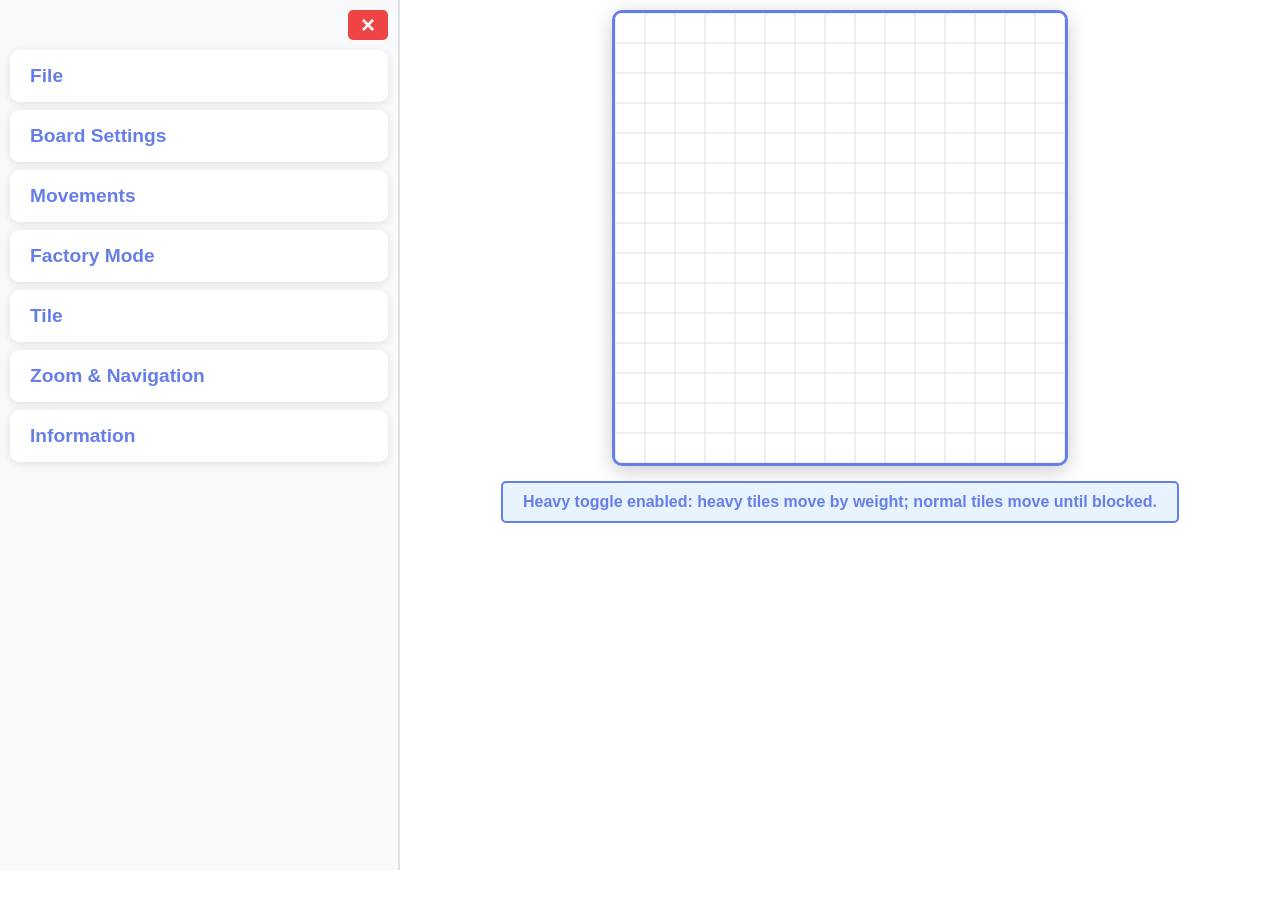
==== static/heavy-tile.html @ 8b8dff1f "Heavy Tiles implemented" ====
<!DOCTYPE html>
<html lang="en">
<head>
    <meta charset="UTF-8">
    <meta name="viewport" content="width=device-width, initial-scale=1.0">
    <title>TumbleTiles - Heavy Tile Mode</title>
    <link rel="stylesheet" href="style.css">
</head>
<body>
    <div class="container">
        <button id="open-settings" class="settings-btn" style="display: none;">Settings</button>
        <div class="main-content">
            <!-- Left Panel - Controls -->
            <div class="control-panel" id="control-panel">
                <button id="close-settings" class="close-btn">&times;</button>
                <!-- File Tab -->
                <details class="collapsible-section">
                    <summary>File</summary>
                    <div class="section-content">
                        <input type="file" id="file-input" accept=".xml" style="display: none;">
                        <button id="load-file">Load XML File</button>
                        <button id="save-file">Save XML</button>
                        
                        <h3 style="margin-top: 20px; font-size: 1.1em;">Load Examples</h3>
                        <div class="form-group">
                            <label for="example-select">Select Example:</label>
                            <select id="example-select">
                                <option value="">-- Select Example --</option>
                                <option value="Cat.xml">Cat</option>
                                <option value="Cat2.xml">Cat 2</option>
                                <option value="Shuriken.xml">Shuriken</option>
                                <option value="Reconfiguration.xml">Reconfiguration</option>
                                <option value="ReconfigurationEmpty.xml">Reconfiguration Empty</option>
                                <option value="Relocation.xml">Relocation</option>
                                <option value="RelocationEmpty.xml">Relocation Empty</option>
                                <option value="x-monotonc repcator.xml">X-Monotonic Replicator</option>
                            </select>
                        </div>
                        <button id="load-example">Load Example</button>
                        
                        <div class="form-group" style="margin-top: 15px;">
                            <label>
                                <input type="checkbox" id="activate-on-load">
                                Activate glues on load
                            </label>
                        </div>
                    </div>
                </details>

                <!-- Board Tab -->
                <details class="collapsible-section">
                    <summary>Board Settings</summary>
                    <div class="section-content">
                        <div class="form-group">
                            <label for="board-width">Width:</label>
                            <input type="number" id="board-width" value="15" min="5" max="200">
                        </div>
                        <div class="form-group">
                            <label for="board-height">Height:</label>
                            <input type="number" id="board-height" value="15" min="5" max="200">
                        </div>
                        <button id="resize-board">Resize Board</button>
                        <button id="clear-board">Clear Board</button>
                        
                        <div class="form-group">
                            <label>
                                <input type="checkbox" id="show-labels" checked>
                                Show tile labels
                            </label>
                        </div>
                        <div class="form-group">
                            <label>
                                <input type="checkbox" id="show-glues" checked>
                                Show glues
                            </label>
                        </div>
                        <div class="form-group">
                            <label>
                                <input type="checkbox" id="performance-mode">
                                Performance Mode
                            </label>
                        </div>
                        <p style="font-size: 11px; color: #666; margin-top: 5px;">
                            Auto-enabled for 1000+ tiles. Disables labels, glues, and grid for faster rendering.
                            Uncheck to see details (may be slower).
                        </p>
                    </div>
                </details>

                <!-- Movements Tab -->
                <details class="collapsible-section">
                    <summary>Movements</summary>
                    <div class="section-content">
                        <h3 style="margin-top: 10px; font-size: 1.1em;">Movement Controls</h3>
                        <div class="direction-grid">
                            <button class="dir-btn" data-dir="N">↑</button>
                            <button class="dir-btn" data-dir="W">←</button>
                            <button class="dir-btn" data-dir="E">→</button>
                            <button class="dir-btn" data-dir="S">↓</button>
                        </div>
                        <button id="activate-glues">Activate Glues</button>
                        <button id="undo-action" style="margin-top: 10px;">↶ Undo (Ctrl+Z)</button>
                        
                        <h3 style="margin-top: 20px; font-size: 1.1em;">Script Execution</h3>
                        <div class="form-group">
                            <label for="script-preset">Load Preset:</label>
                            <select id="script-preset">
                                <option value="">-- Select Preset --</option>
                                <option value="NNESSW">Pattern 1: NNESSW</option>
                                <option value="NESW">Pattern 2: NESW</option>
                                <option value="NWSE">Pattern 3: NWSE</option>
                                <option value="NNNN">North x4: NNNN</option>
                                <option value="EEEE">East x4: EEEE</option>
                                <option value="SSSS">South x4: SSSS</option>
                                <option value="WWWW">West x4: WWWW</option>
                                <option value="NESWNWSE">Clockwise: NESWNWSE</option>
                                <option value="NWNESWSE">Alternating: NWNESWSE</option>
                            </select>
                        </div>
                        <textarea id="script-input" placeholder="Enter sequence: NESW&#10;Example: NNESSW" rows="3"></textarea>
                        <div class="form-group">
                            <label for="script-delay">Delay (ms):</label>
                            <input type="number" id="script-delay" value="500" min="0" max="5000" step="100">
                        </div>
                        <div class="form-group">
                            <label>
                                <input type="checkbox" id="script-loop">
                                Loop Sequence
                            </label>
                        </div>
                        <button id="run-script">Run Script</button>
                        <button id="stop-script">Stop Script</button>
                    </div>
                </details>

                <!-- Factory Mode Tab -->
                <details class="collapsible-section">
                    <summary>Factory Mode</summary>
                    <div class="section-content">
                        <div class="form-group">
                            <label>
                                <input type="checkbox" id="factory-mode">
                                Enable Factory Mode
                            </label>
                        </div>
                        <p style="font-size: 12px; color: #666; margin-top: 10px;">
                            When enabled, tiles that hit the borders will be removed from the board.
                        </p>
                    </div>
                </details>

                <!-- Tile Tab -->
                <details class="collapsible-section">
                    <summary>Tile</summary>
                    <div class="section-content">
                        <h3 style="margin-top: 10px; font-size: 1.1em;">Tile Palette</h3>
                        <div class="tile-palette" id="tile-palette">
                            <!-- Tile palette items will be added here dynamically -->
                        </div>
                        <div id="palette-actions" style="margin-top: 10px; display: none;">
                            <button id="modify-tile-type" style="font-size: 12px; padding: 5px 10px; background: #10b981;">Modify Selected</button>
                            <button id="delete-tile-type" style="font-size: 12px; padding: 5px 10px; background: #ef4444;">Delete Selected</button>
                            <div style="margin-top: 8px;">
                                <label style="font-size: 12px;">
                                    <input type="checkbox" id="update-board-tiles">
                                    Update all board tiles with same name
                                </label>
                            </div>
                        </div>
                        <div style="margin-top: 10px;">
                            <button id="save-tile-type" style="font-size: 12px; padding: 5px 10px;">Save Current as Tile Type</button>
                            <button id="save-palette" style="font-size: 12px; padding: 5px 10px; margin-top: 5px;">Export Palette</button>
                            <input type="file" id="palette-input" accept=".json" style="display: none;">
                            <button id="load-palette" style="font-size: 12px; padding: 5px 10px; margin-top: 5px;">Import Palette</button>
                        </div>
                        
                        <h3 style="margin-top: 20px; font-size: 1.1em;">Current Tile Settings</h3>
                        <div class="form-group">
                            <label for="tile-color">Color:</label>
                            <input type="color" id="tile-color" value="#3498db">
                        </div>
                        <div class="form-group">
                            <label for="tile-name">Name (optional):</label>
                            <input type="text" id="tile-name" placeholder="Tile name">
                        </div>
                        <div class="form-group">
                            <label for="tile-weight">Weight (heavy tile move limit):</label>
                            <input type="number" id="tile-weight" value="4" min="1" max="50">
                        </div>
                        <div class="form-group">
                            <label>
                                <input type="checkbox" id="tile-heavy">
                                Heavy Tile (moves by weight)
                            </label>
                        </div>
                        <div class="glues-group">
                            <label>Glues (use commas for multiple):</label>
                            <div class="glue-inputs">
                                <div class="glue-input-row">
                                    <label class="glue-label">North:</label>
                                    <input type="text" id="glue-n" placeholder="e.g., A or A,B,C">
                                </div>
                                <div class="glue-input-row">
                                    <label class="glue-label">East:</label>
                                    <input type="text" id="glue-e" placeholder="e.g., A or A,B,C">
                                </div>
                                <div class="glue-input-row">
                                    <label class="glue-label">South:</label>
                                    <input type="text" id="glue-s" placeholder="e.g., A or A,B,C">
                                </div>
                                <div class="glue-input-row">
                                    <label class="glue-label">West:</label>
                                    <input type="text" id="glue-w" placeholder="e.g., A or A,B,C">
                                </div>
                            </div>
                        </div>
                        <div class="form-group">
                            <label>
                                <input type="checkbox" id="tile-concrete">
                                Concrete Tile
                            </label>
                        </div>
                        <button id="add-tile">Add Tile</button>
                        <button id="toggle-click-mode">Enable Click-to-Add</button>
                        
                        <h3 style="margin-top: 20px; font-size: 1.1em;">Quick Actions</h3>
                        <button id="toggle-add-mode" class="mode-btn">Add Mode (Ctrl+A)</button>
                        <button id="toggle-delete-mode" class="mode-btn">Delete Mode (Ctrl+D)</button>
                        <p style="font-size: 12px; color: #666; margin-top: 10px;">
                            • Hold Ctrl+A and click/drag to add tiles<br>
                            • Hold Ctrl+D and click/drag to delete tiles<br>
                            • Or use buttons to toggle modes
                        </p>
                    </div>
                </details>

                <!-- Zoom Tab -->
                <details class="collapsible-section">
                    <summary>Zoom & Navigation</summary>
                    <div class="section-content">
                        <button id="zoom-in">+ Zoom In</button>
                        <button id="zoom-out">- Zoom Out</button>
                        <button id="zoom-reset">Reset View</button>
                        <button id="center-board">Center Board</button>
                        <p style="margin-top: 10px; font-size: 12px; color: #666;">
                            • Scroll wheel to zoom<br>
                            • Click and drag to pan
                        </p>
                        
                        <h3 style="margin-top: 20px; font-size: 1.1em;">Info</h3>
                        <div id="info-display">
                            <p>Tiles: <span id="tile-count">0</span></p>
                            <p>Polyominoes: <span id="poly-count">0</span></p>
                        </div>
                    </div>
                </details>

                <!-- Information Tab -->
                <details class="collapsible-section">
                    <summary>Information</summary>
                    <div class="section-content">
                        <h3 style="font-size: 1.1em; margin-bottom: 15px;">Research Group</h3>
                        <p style="margin-bottom: 10px;">
                            <a href="https://asarg.hackresearch.com/main/" target="_blank" style="color: #667eea; text-decoration: none; font-weight: 600;">
                                Visit Research Homepage →
                            </a>
                        </p>
                        
                        <h3 style="font-size: 1.1em; margin-top: 20px; margin-bottom: 15px;">Contact</h3>
                        <p style="margin-bottom: 10px;">
                            <a href="mailto:robert.schweller@utrgv.edu" style="color: #667eea; text-decoration: none;">
                                robert.schweller@utrgv.edu
                            </a>
                        </p>
                        
                        <h3 style="font-size: 1.1em; margin-top: 20px; margin-bottom: 15px;">GitHub</h3>
                        <p style="margin-bottom: 10px;">
                            <a href="https://github.com/asarg/TumbleTiles" target="_blank" style="color: #667eea; text-decoration: none; font-weight: 600;">
                                github.com/asarg/TumbleTiles →
                            </a>
                        </p>
                    </div>
                </details>
            </div>

            <!-- Right Panel - Canvas -->
            <div class="canvas-panel">
                <canvas id="board-canvas"></canvas>
                <div id="canvas-status"></div>
            </div>
        </div>
    </div>

    <script src="tumbletiles.js"></script>
    <script src="app.js"></script>
    <script src="heavy-tile.js"></script>
</body>
</html>
---- static/style.css ----
* {
    margin: 0;
    padding: 0;
    box-sizing: border-box;
}

body {
    font-family: 'Segoe UI', Tahoma, Geneva, Verdana, sans-serif;
    background: linear-gradient(135deg, #667eea 0%, #764ba2 100%);
    min-height: 100vh;
    padding: 0;
}

.container {
    max-width: 100%;
    margin: 0;
    background: white;
    border-radius: 0;
    box-shadow: none;
    overflow: hidden;
}

header {
    background: linear-gradient(135deg, #667eea 0%, #764ba2 100%);
    color: white;
    padding: 30px;
    text-align: center;
}

header h1 {
    font-size: 2.5em;
    margin-bottom: 10px;
}

header p {
    font-size: 1.1em;
    opacity: 0.9;
}

.main-content {
    display: grid;
    grid-template-columns: 400px 1fr;
    gap: 0;
    min-height: 800px;
    position: relative;
    transition: grid-template-columns 0.3s;
}

.main-content.controls-hidden {
    grid-template-columns: 0 1fr;
}

.main-content.controls-hidden .canvas-panel {
    justify-content: center;
}

.control-panel {
    background: #f8f9fa;
    padding: 10px;
    padding-top: 50px;
    overflow-y: auto;
    max-height: calc(100vh - 30px);
    border-right: 2px solid #dee2e6;
    transition: all 0.3s;
    position: relative;
}

.control-panel.hidden {
    transform: translateX(-100%);
    width: 0;
    padding: 0;
    opacity: 0;
}

.close-btn {
    position: absolute;
    top: 10px;
    right: 10px;
    width: 30px;
    height: 30px;
    background: #ef4444;
    color: white;
    border: none;
    border-radius: 5px;
    font-size: 24px;
    line-height: 1;
    cursor: pointer;
    display: flex;
    align-items: center;
    justify-content: center;
    z-index: 1000;
    transition: all 0.2s;
}

.close-btn:hover {
    background: #dc2626;
    transform: scale(1.1);
}

.settings-btn {
    position: fixed;
    top: 10px;
    left: 10px;
    z-index: 1000;
    padding: 10px 20px;
    background: linear-gradient(135deg, #667eea 0%, #764ba2 100%);
    color: white;
    border: none;
    border-radius: 8px;
    font-size: 16px;
    font-weight: 600;
    cursor: pointer;
    box-shadow: 0 4px 12px rgba(0, 0, 0, 0.3);
    transition: all 0.3s;
    width: auto;
    max-width: 150px;
}

.settings-btn:hover {
    transform: translateY(-2px);
    box-shadow: 0 6px 16px rgba(102, 126, 234, 0.5);
}

.collapsible-section {
    background: white;
    margin-bottom: 8px;
    border-radius: 10px;
    box-shadow: 0 2px 8px rgba(0, 0, 0, 0.1);
    overflow: hidden;
}

.collapsible-section summary {
    font-size: 1.2em;
    font-weight: 600;
    color: #667eea;
    padding: 15px 20px;
    cursor: pointer;
    user-select: none;
    list-style: none;
    background: white;
    transition: background 0.3s;
}

.collapsible-section summary::-webkit-details-marker {
    display: none;
}

.collapsible-section summary:hover {
    background: #f8f9fa;
}

.collapsible-section[open] summary {
    border-bottom: 2px solid #667eea;
}

.section-content {
    padding: 20px;
}

.section-content h3 {
    color: #667eea;
    margin-bottom: 10px;
}

.canvas-panel {
    padding: 10px;
    display: flex;
    flex-direction: column;
    align-items: center;
    justify-content: flex-start;
    background: #ffffff;
    overflow: auto;
    height: 100vh;
}

.section {
    background: white;
    padding: 20px;
    margin-bottom: 20px;
    border-radius: 10px;
    box-shadow: 0 2px 8px rgba(0, 0, 0, 0.1);
}

.section h2 {
    font-size: 1.3em;
    margin-bottom: 15px;
    color: #667eea;
    border-bottom: 2px solid #667eea;
    padding-bottom: 8px;
}

.form-group {
    margin-bottom: 15px;
}

.form-group label {
    display: block;
    margin-bottom: 5px;
    font-weight: 600;
    color: #495057;
}

.form-group input[type="number"],
.form-group input[type="text"],
.form-group input[type="color"] {
    width: 100%;
    padding: 10px;
    border: 2px solid #dee2e6;
    border-radius: 5px;
    font-size: 14px;
    transition: border-color 0.3s;
}

.form-group input[type="number"]:focus,
.form-group input[type="text"]:focus {
    outline: none;
    border-color: #667eea;
}

.form-group input[type="color"] {
    height: 45px;
    cursor: pointer;
}

.form-group input[type="checkbox"] {
    margin-right: 8px;
    transform: scale(1.2);
    cursor: pointer;
}

.glues-group {
    margin-bottom: 15px;
}

.glues-group label {
    display: block;
    margin-bottom: 8px;
    font-weight: 600;
    color: #495057;
}

.glue-inputs {
    display: flex;
    flex-direction: column;
    gap: 10px;
}

.glue-input-row {
    display: flex;
    align-items: center;
    gap: 10px;
}

.glue-label {
    min-width: 50px;
    font-size: 13px;
    font-weight: 600;
    color: #495057;
}

.glue-inputs input {
    flex: 1;
    padding: 8px 10px;
    border: 2px solid #dee2e6;
    border-radius: 5px;
    font-size: 14px;
    font-family: monospace;
}

.glue-inputs input:focus {
    outline: none;
    border-color: #667eea;
}

button {
    width: 100%;
    padding: 12px 20px;
    background: linear-gradient(135deg, #667eea 0%, #764ba2 100%);
    color: white;
    border: none;
    border-radius: 8px;
    font-size: 15px;
    font-weight: 600;
    cursor: pointer;
    transition: transform 0.2s, box-shadow 0.2s;
    margin-bottom: 10px;
}

button:hover {
    transform: translateY(-2px);
    box-shadow: 0 5px 15px rgba(102, 126, 234, 0.4);
}

button:active {
    transform: translateY(0);
}

button:disabled {
    background: #6c757d;
    cursor: not-allowed;
    opacity: 0.6;
}

button.active {
    background: linear-gradient(135deg, #28a745 0%, #20c997 100%);
}

.direction-grid {
    display: grid;
    grid-template-columns: repeat(4, 1fr);
    gap: 6px;
    margin-bottom: 15px;
}

.dir-btn {
    padding: 12px 8px;
    font-size: 20px;
    margin: 0;
    background: linear-gradient(135deg, #667eea 0%, #764ba2 100%);
    color: white;
    border: none;
    border-radius: 6px;
    cursor: pointer;
    transition: all 0.2s;
}

.dir-btn:hover {
    transform: translateY(-2px);
    box-shadow: 0 4px 8px rgba(102, 126, 234, 0.3);
}

.mode-btn {
    width: 100%;
    margin-bottom: 8px;
    transition: all 0.2s;
}

.mode-btn.active {
    background: linear-gradient(135deg, #10b981 0%, #059669 100%);
    transform: scale(1.02);
}

textarea {
    width: 100%;
    padding: 10px;
    border: 2px solid #dee2e6;
    border-radius: 5px;
    font-family: 'Courier New', monospace;
    font-size: 14px;
    resize: vertical;
    margin-bottom: 10px;
}

textarea:focus {
    outline: none;
    border-color: #667eea;
}

input[type="file"] {
    width: 100%;
    padding: 10px;
    margin-bottom: 10px;
    border: 2px solid #dee2e6;
    border-radius: 5px;
    font-size: 14px;
}

#board-canvas {
    border: 3px solid #667eea;
    border-radius: 10px;
    box-shadow: 0 5px 20px rgba(0, 0, 0, 0.2);
    background: white;
    cursor: grab;
}

#board-canvas:active {
    cursor: grabbing;
}

#canvas-status {
    margin-top: 15px;
    padding: 10px 20px;
    background: #e7f3ff;
    border: 2px solid #667eea;
    border-radius: 5px;
    color: #667eea;
    font-weight: 600;
    text-align: center;
    min-height: 20px;
}

#info-display {
    background: #f8f9fa;
    padding: 15px;
    border-radius: 5px;
    border-left: 4px solid #667eea;
}

#info-display p {
    margin-bottom: 8px;
    font-size: 15px;
    color: #495057;
}

#info-display span {
    font-weight: bold;
    color: #667eea;
    font-size: 18px;
}

/* Responsive design */
@media (max-width: 1200px) {
    .main-content {
        grid-template-columns: 1fr;
    }
    
    .control-panel {
        max-height: none;
        border-right: none;
        border-bottom: 2px solid #dee2e6;
    }
}

/* Scrollbar styling */
.control-panel::-webkit-scrollbar {
    width: 8px;
}

.control-panel::-webkit-scrollbar-track {
    background: #f1f1f1;
}

.control-panel::-webkit-scrollbar-thumb {
    background: #667eea;
    border-radius: 4px;
}

.control-panel::-webkit-scrollbar-thumb:hover {
    background: #764ba2;
}

/* Tile Palette Styles */
.tile-palette {
    border: 1px solid #ddd;
    border-radius: 4px;
    padding: 10px;
    max-height: 300px;
    overflow-y: auto;
    background: #f9f9f9;
    min-height: 80px;
}

.palette-tile {
    transition: transform 0.2s, box-shadow 0.2s;
}

.palette-tile:hover {
    transform: scale(1.05);
    box-shadow: 0 4px 12px rgba(0,0,0,0.3) !important;
}

.tile-palette::-webkit-scrollbar {
    width: 6px;
}

.tile-palette::-webkit-scrollbar-track {
    background: #f1f1f1;
    border-radius: 4px;
}

.tile-palette::-webkit-scrollbar-thumb {
    background: #667eea;
    border-radius: 4px;
}

.tile-palette::-webkit-scrollbar-thumb:hover {
    background: #764ba2;
}

#palette-actions {
    padding: 10px;
    background: #f0f0f0;
    border-radius: 4px;
    border: 1px solid #ddd;
}

#palette-actions button {
    width: 48%;
    color: white;
    border: none;
    border-radius: 4px;
    cursor: pointer;
    font-weight: 600;
}

#palette-actions button:hover {
    opacity: 0.9;
}
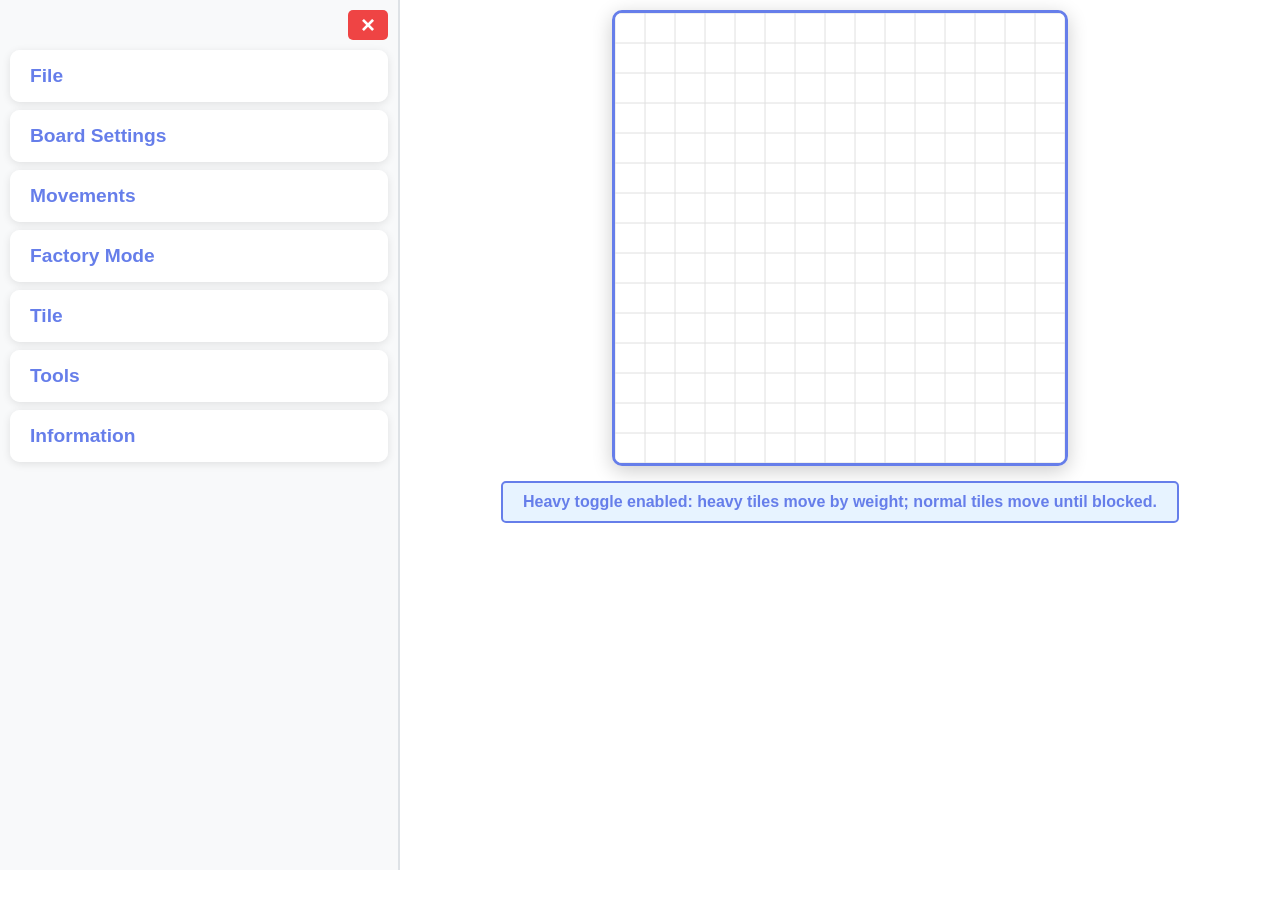
==== commit 6f2354c1: "Selection" ====
--- a/static/heavy-tile.html
+++ b/static/heavy-tile.html
@@ -234,10 +234,22 @@
                     </div>
                 </details>
 
-                <!-- Zoom Tab -->
-                <details class="collapsible-section">
-                    <summary>Zoom & Navigation</summary>
-                    <div class="section-content">
+                <!-- Tools Tab -->
+                <details class="collapsible-section">
+                    <summary>Tools</summary>
+                    <div class="section-content">
+                        <h3 style="font-size: 1.1em;">Selection</h3>
+                        <button id="toggle-select-mode" class="mode-btn">Enable Select Mode</button>
+                        <button id="copy-selection">Copy Selection</button>
+                        <button id="clear-selection">Deselect</button>
+                        <p id="selection-status" style="margin-top: 8px; font-size: 12px; color: #666;">
+                            Selection mode is off.
+                        </p>
+                        <p style="margin-top: 4px; font-size: 12px; color: #666;">
+                            • Drag to select tiles, then drag selected tiles to move
+                        </p>
+
+                        <h3 style="margin-top: 20px; font-size: 1.1em;">View</h3>
                         <button id="zoom-in">+ Zoom In</button>
                         <button id="zoom-out">- Zoom Out</button>
                         <button id="zoom-reset">Reset View</button>
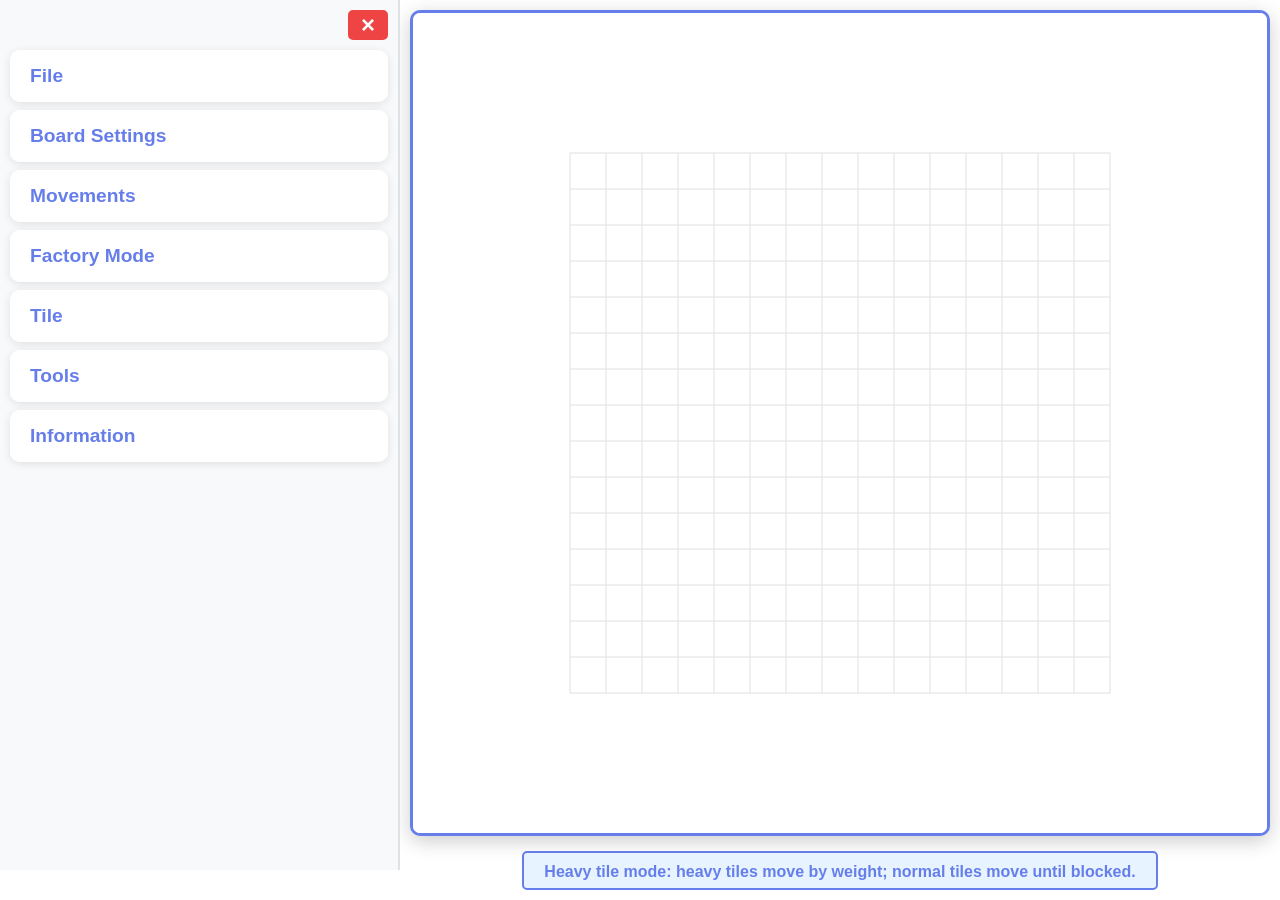
==== commit 3860814b: "Features Added" ====
--- a/static/heavy-tile.html
+++ b/static/heavy-tile.html
@@ -20,7 +20,17 @@
                         <input type="file" id="file-input" accept=".xml" style="display: none;">
                         <button id="load-file">Load XML File</button>
                         <button id="save-file">Save XML</button>
-                        
+
+                        <div class="form-group" style="margin-top: 15px;">
+                            <label for="export-format">Export As:</label>
+                            <select id="export-format">
+                                <option value="png">PNG Image</option>
+                                <option value="svg">SVG Image</option>
+                                <option value="pdf">PDF Document</option>
+                            </select>
+                        </div>
+                        <button id="export-board">Export</button>
+
                         <h3 style="margin-top: 20px; font-size: 1.1em;">Load Examples</h3>
                         <div class="form-group">
                             <label for="example-select">Select Example:</label>
@@ -53,11 +63,11 @@
                     <div class="section-content">
                         <div class="form-group">
                             <label for="board-width">Width:</label>
-                            <input type="number" id="board-width" value="15" min="5" max="200">
+                            <input type="number" id="board-width" value="15" min="5" max="1000">
                         </div>
                         <div class="form-group">
                             <label for="board-height">Height:</label>
-                            <input type="number" id="board-height" value="15" min="5" max="200">
+                            <input type="number" id="board-height" value="15" min="5" max="1000">
                         </div>
                         <button id="resize-board">Resize Board</button>
                         <button id="clear-board">Clear Board</button>
@@ -220,9 +230,6 @@
                                 Concrete Tile
                             </label>
                         </div>
-                        <button id="add-tile">Add Tile</button>
-                        <button id="toggle-click-mode">Enable Click-to-Add</button>
-                        
                         <h3 style="margin-top: 20px; font-size: 1.1em;">Quick Actions</h3>
                         <button id="toggle-add-mode" class="mode-btn">Add Mode (Ctrl+A)</button>
                         <button id="toggle-delete-mode" class="mode-btn">Delete Mode (Ctrl+D)</button>
@@ -240,7 +247,8 @@
                     <div class="section-content">
                         <h3 style="font-size: 1.1em;">Selection</h3>
                         <button id="toggle-select-mode" class="mode-btn">Enable Select Mode</button>
-                        <button id="copy-selection">Copy Selection</button>
+                        <button id="copy-selection">Copy Selection (Ctrl+C)</button>
+                        <button id="paste-selection">Paste Selection (Ctrl+V)</button>
                         <button id="clear-selection">Deselect</button>
                         <p id="selection-status" style="margin-top: 8px; font-size: 12px; color: #666;">
                             Selection mode is off.
--- a/static/style.css
+++ b/static/style.css
@@ -169,7 +169,7 @@
     align-items: center;
     justify-content: flex-start;
     background: #ffffff;
-    overflow: auto;
+    overflow: hidden;
     height: 100vh;
 }
 
